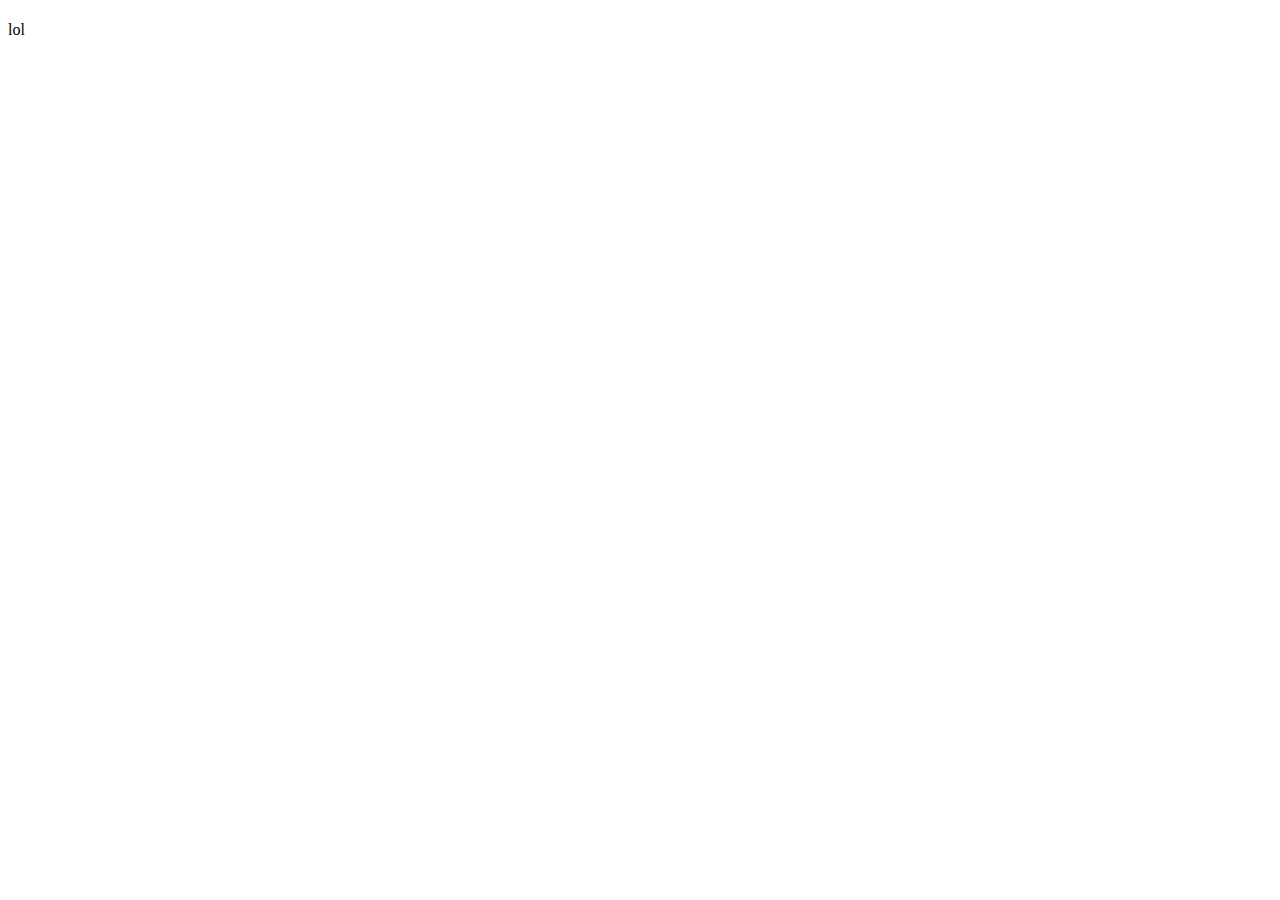
==== index.html @ 3529029d "commit" ====
<!DOCTYPE html>
<head>
	<meta charset="utf-8">
</head>
<body>

  <h1 id="title"></h1>
	

  <P>lol<p></p>
	<script src="d3.v3.js"></script>
	<script src="d3.jsonp.js"></script>
	<script src="vis.js"></script>
        
            
  <!-- <script src="three-circles.js"></script> -->
</body>
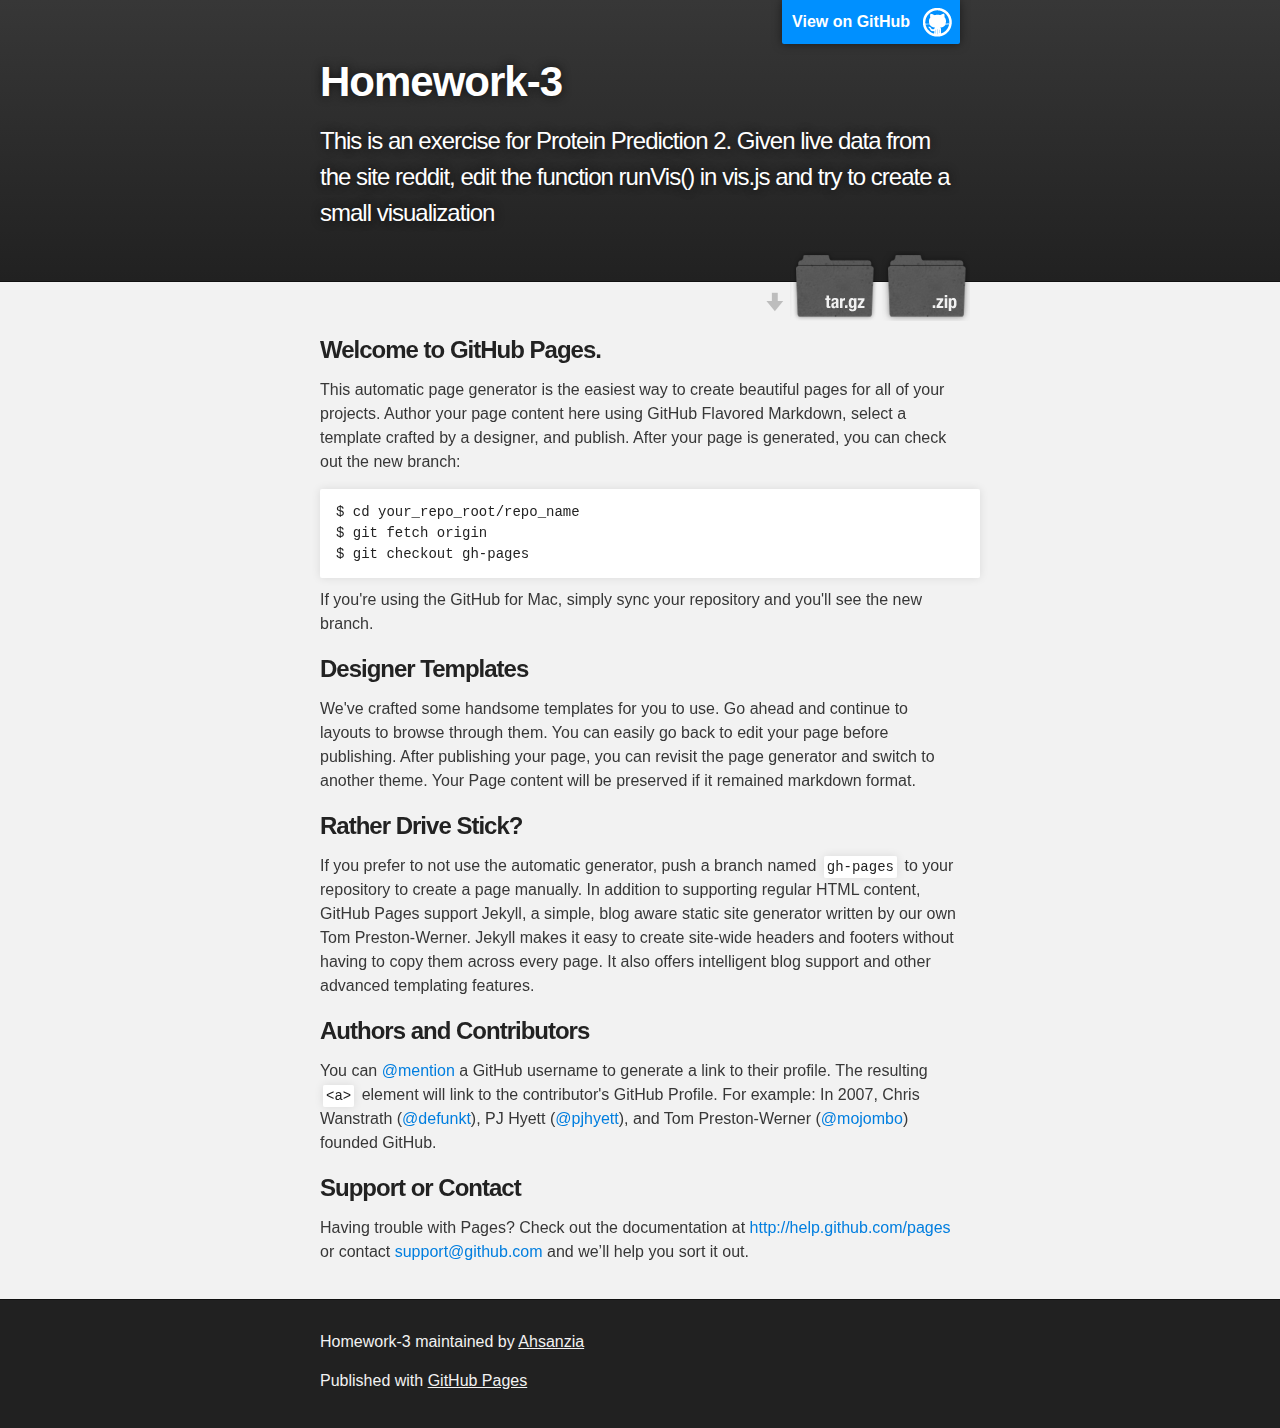
==== commit 8cba27d4: "Create gh-pages branch via GitHub" ====
--- a/index.html
+++ b/index.html
@@ -1,17 +1,79 @@
 <!DOCTYPE html>
-<head>
-	<meta charset="utf-8">
-</head>
-<body>
+<html>
 
-  <h1 id="title"></h1>
-	
+  <head>
+    <meta charset='utf-8'>
+    <meta http-equiv="X-UA-Compatible" content="chrome=1">
+    <meta name="description" content="Homework-3 : This is an exercise for Protein Prediction 2. Given live data from the site reddit, edit the function runVis() in vis.js and try to create a small visualization">
 
-  <P>lol<p></p>
-	<script src="d3.v3.js"></script>
-	<script src="d3.jsonp.js"></script>
-	<script src="vis.js"></script>
-        
-            
-  <!-- <script src="three-circles.js"></script> -->
-</body>
+    <link rel="stylesheet" type="text/css" media="screen" href="stylesheets/stylesheet.css">
+
+    <title>Homework-3</title>
+  </head>
+
+  <body>
+
+    <!-- HEADER -->
+    <div id="header_wrap" class="outer">
+        <header class="inner">
+          <a id="forkme_banner" href="https://github.com/Ahsanzia/homework-3">View on GitHub</a>
+
+          <h1 id="project_title">Homework-3</h1>
+          <h2 id="project_tagline">This is an exercise for Protein Prediction 2. Given live data from the site reddit, edit the function runVis() in vis.js and try to create a small visualization</h2>
+
+            <section id="downloads">
+              <a class="zip_download_link" href="https://github.com/Ahsanzia/homework-3/zipball/master">Download this project as a .zip file</a>
+              <a class="tar_download_link" href="https://github.com/Ahsanzia/homework-3/tarball/master">Download this project as a tar.gz file</a>
+            </section>
+        </header>
+    </div>
+
+    <!-- MAIN CONTENT -->
+    <div id="main_content_wrap" class="outer">
+      <section id="main_content" class="inner">
+        <h3>
+<a id="welcome-to-github-pages" class="anchor" href="#welcome-to-github-pages" aria-hidden="true"><span class="octicon octicon-link"></span></a>Welcome to GitHub Pages.</h3>
+
+<p>This automatic page generator is the easiest way to create beautiful pages for all of your projects. Author your page content here using GitHub Flavored Markdown, select a template crafted by a designer, and publish. After your page is generated, you can check out the new branch:</p>
+
+<pre><code>$ cd your_repo_root/repo_name
+$ git fetch origin
+$ git checkout gh-pages
+</code></pre>
+
+<p>If you're using the GitHub for Mac, simply sync your repository and you'll see the new branch.</p>
+
+<h3>
+<a id="designer-templates" class="anchor" href="#designer-templates" aria-hidden="true"><span class="octicon octicon-link"></span></a>Designer Templates</h3>
+
+<p>We've crafted some handsome templates for you to use. Go ahead and continue to layouts to browse through them. You can easily go back to edit your page before publishing. After publishing your page, you can revisit the page generator and switch to another theme. Your Page content will be preserved if it remained markdown format.</p>
+
+<h3>
+<a id="rather-drive-stick" class="anchor" href="#rather-drive-stick" aria-hidden="true"><span class="octicon octicon-link"></span></a>Rather Drive Stick?</h3>
+
+<p>If you prefer to not use the automatic generator, push a branch named <code>gh-pages</code> to your repository to create a page manually. In addition to supporting regular HTML content, GitHub Pages support Jekyll, a simple, blog aware static site generator written by our own Tom Preston-Werner. Jekyll makes it easy to create site-wide headers and footers without having to copy them across every page. It also offers intelligent blog support and other advanced templating features.</p>
+
+<h3>
+<a id="authors-and-contributors" class="anchor" href="#authors-and-contributors" aria-hidden="true"><span class="octicon octicon-link"></span></a>Authors and Contributors</h3>
+
+<p>You can <a href="https://github.com/blog/821" class="user-mention">@mention</a> a GitHub username to generate a link to their profile. The resulting <code>&lt;a&gt;</code> element will link to the contributor's GitHub Profile. For example: In 2007, Chris Wanstrath (<a href="https://github.com/defunkt" class="user-mention">@defunkt</a>), PJ Hyett (<a href="https://github.com/pjhyett" class="user-mention">@pjhyett</a>), and Tom Preston-Werner (<a href="https://github.com/mojombo" class="user-mention">@mojombo</a>) founded GitHub.</p>
+
+<h3>
+<a id="support-or-contact" class="anchor" href="#support-or-contact" aria-hidden="true"><span class="octicon octicon-link"></span></a>Support or Contact</h3>
+
+<p>Having trouble with Pages? Check out the documentation at <a href="http://help.github.com/pages">http://help.github.com/pages</a> or contact <a href="mailto:support@github.com">support@github.com</a> and we’ll help you sort it out.</p>
+      </section>
+    </div>
+
+    <!-- FOOTER  -->
+    <div id="footer_wrap" class="outer">
+      <footer class="inner">
+        <p class="copyright">Homework-3 maintained by <a href="https://github.com/Ahsanzia">Ahsanzia</a></p>
+        <p>Published with <a href="http://pages.github.com">GitHub Pages</a></p>
+      </footer>
+    </div>
+
+    
+
+  </body>
+</html>
--- a/stylesheets/stylesheet.css
+++ b/stylesheets/stylesheet.css
@@ -0,0 +1,423 @@
+/*******************************************************************************
+Slate Theme for GitHub Pages
+by Jason Costello, @jsncostello
+*******************************************************************************/
+
+@import url(pygment_trac.css);
+
+/*******************************************************************************
+MeyerWeb Reset
+*******************************************************************************/
+
+html, body, div, span, applet, object, iframe,
+h1, h2, h3, h4, h5, h6, p, blockquote, pre,
+a, abbr, acronym, address, big, cite, code,
+del, dfn, em, img, ins, kbd, q, s, samp,
+small, strike, strong, sub, sup, tt, var,
+b, u, i, center,
+dl, dt, dd, ol, ul, li,
+fieldset, form, label, legend,
+table, caption, tbody, tfoot, thead, tr, th, td,
+article, aside, canvas, details, embed,
+figure, figcaption, footer, header, hgroup,
+menu, nav, output, ruby, section, summary,
+time, mark, audio, video {
+  margin: 0;
+  padding: 0;
+  border: 0;
+  font: inherit;
+  vertical-align: baseline;
+}
+
+/* HTML5 display-role reset for older browsers */
+article, aside, details, figcaption, figure,
+footer, header, hgroup, menu, nav, section {
+  display: block;
+}
+
+ol, ul {
+  list-style: none;
+}
+
+table {
+  border-collapse: collapse;
+  border-spacing: 0;
+}
+
+/*******************************************************************************
+Theme Styles
+*******************************************************************************/
+
+body {
+  box-sizing: border-box;
+  color:#373737;
+  background: #212121;
+  font-size: 16px;
+  font-family: 'Myriad Pro', Calibri, Helvetica, Arial, sans-serif;
+  line-height: 1.5;
+  -webkit-font-smoothing: antialiased;
+}
+
+h1, h2, h3, h4, h5, h6 {
+  margin: 10px 0;
+  font-weight: 700;
+  color:#222222;
+  font-family: 'Lucida Grande', 'Calibri', Helvetica, Arial, sans-serif;
+  letter-spacing: -1px;
+}
+
+h1 {
+  font-size: 36px;
+  font-weight: 700;
+}
+
+h2 {
+  padding-bottom: 10px;
+  font-size: 32px;
+  background: url('../images/bg_hr.png') repeat-x bottom;
+}
+
+h3 {
+  font-size: 24px;
+}
+
+h4 {
+  font-size: 21px;
+}
+
+h5 {
+  font-size: 18px;
+}
+
+h6 {
+  font-size: 16px;
+}
+
+p {
+  margin: 10px 0 15px 0;
+}
+
+footer p {
+  color: #f2f2f2;
+}
+
+a {
+  text-decoration: none;
+  color: #007edf;
+  text-shadow: none;
+
+  transition: color 0.5s ease;
+  transition: text-shadow 0.5s ease;
+  -webkit-transition: color 0.5s ease;
+  -webkit-transition: text-shadow 0.5s ease;
+  -moz-transition: color 0.5s ease;
+  -moz-transition: text-shadow 0.5s ease;
+  -o-transition: color 0.5s ease;
+  -o-transition: text-shadow 0.5s ease;
+  -ms-transition: color 0.5s ease;
+  -ms-transition: text-shadow 0.5s ease;
+}
+
+a:hover, a:focus {text-decoration: underline;}
+
+footer a {
+  color: #F2F2F2;
+  text-decoration: underline;
+}
+
+em {
+  font-style: italic;
+}
+
+strong {
+  font-weight: bold;
+}
+
+img {
+  position: relative;
+  margin: 0 auto;
+  max-width: 739px;
+  padding: 5px;
+  margin: 10px 0 10px 0;
+  border: 1px solid #ebebeb;
+
+  box-shadow: 0 0 5px #ebebeb;
+  -webkit-box-shadow: 0 0 5px #ebebeb;
+  -moz-box-shadow: 0 0 5px #ebebeb;
+  -o-box-shadow: 0 0 5px #ebebeb;
+  -ms-box-shadow: 0 0 5px #ebebeb;
+}
+
+p img {
+  display: inline;
+  margin: 0;
+  padding: 0;
+  vertical-align: middle;
+  text-align: center;
+  border: none;
+}
+
+pre, code {
+  width: 100%;
+  color: #222;
+  background-color: #fff;
+
+  font-family: Monaco, "Bitstream Vera Sans Mono", "Lucida Console", Terminal, monospace;
+  font-size: 14px;
+
+  border-radius: 2px;
+  -moz-border-radius: 2px;
+  -webkit-border-radius: 2px;
+}
+
+pre {
+  width: 100%;
+  padding: 10px;
+  box-shadow: 0 0 10px rgba(0,0,0,.1);
+  overflow: auto;
+}
+
+code {
+  padding: 3px;
+  margin: 0 3px;
+  box-shadow: 0 0 10px rgba(0,0,0,.1);
+}
+
+pre code {
+  display: block;
+  box-shadow: none;
+}
+
+blockquote {
+  color: #666;
+  margin-bottom: 20px;
+  padding: 0 0 0 20px;
+  border-left: 3px solid #bbb;
+}
+
+
+ul, ol, dl {
+  margin-bottom: 15px
+}
+
+ul {
+  list-style: inside;
+  padding-left: 20px;
+}
+
+ol {
+  list-style: decimal inside;
+  padding-left: 20px;
+}
+
+dl dt {
+  font-weight: bold;
+}
+
+dl dd {
+  padding-left: 20px;
+  font-style: italic;
+}
+
+dl p {
+  padding-left: 20px;
+  font-style: italic;
+}
+
+hr {
+  height: 1px;
+  margin-bottom: 5px;
+  border: none;
+  background: url('../images/bg_hr.png') repeat-x center;
+}
+
+table {
+  border: 1px solid #373737;
+  margin-bottom: 20px;
+  text-align: left;
+ }
+
+th {
+  font-family: 'Lucida Grande', 'Helvetica Neue', Helvetica, Arial, sans-serif;
+  padding: 10px;
+  background: #373737;
+  color: #fff;
+ }
+
+td {
+  padding: 10px;
+  border: 1px solid #373737;
+ }
+
+form {
+  background: #f2f2f2;
+  padding: 20px;
+}
+
+/*******************************************************************************
+Full-Width Styles
+*******************************************************************************/
+
+.outer {
+  width: 100%;
+}
+
+.inner {
+  position: relative;
+  max-width: 640px;
+  padding: 20px 10px;
+  margin: 0 auto;
+}
+
+#forkme_banner {
+  display: block;
+  position: absolute;
+  top:0;
+  right: 10px;
+  z-index: 10;
+  padding: 10px 50px 10px 10px;
+  color: #fff;
+  background: url('../images/blacktocat.png') #0090ff no-repeat 95% 50%;
+  font-weight: 700;
+  box-shadow: 0 0 10px rgba(0,0,0,.5);
+  border-bottom-left-radius: 2px;
+  border-bottom-right-radius: 2px;
+}
+
+#header_wrap {
+  background: #212121;
+  background: -moz-linear-gradient(top, #373737, #212121);
+  background: -webkit-linear-gradient(top, #373737, #212121);
+  background: -ms-linear-gradient(top, #373737, #212121);
+  background: -o-linear-gradient(top, #373737, #212121);
+  background: linear-gradient(top, #373737, #212121);
+}
+
+#header_wrap .inner {
+  padding: 50px 10px 30px 10px;
+}
+
+#project_title {
+  margin: 0;
+  color: #fff;
+  font-size: 42px;
+  font-weight: 700;
+  text-shadow: #111 0px 0px 10px;
+}
+
+#project_tagline {
+  color: #fff;
+  font-size: 24px;
+  font-weight: 300;
+  background: none;
+  text-shadow: #111 0px 0px 10px;
+}
+
+#downloads {
+  position: absolute;
+  width: 210px;
+  z-index: 10;
+  bottom: -40px;
+  right: 0;
+  height: 70px;
+  background: url('../images/icon_download.png') no-repeat 0% 90%;
+}
+
+.zip_download_link {
+  display: block;
+  float: right;
+  width: 90px;
+  height:70px;
+  text-indent: -5000px;
+  overflow: hidden;
+  background: url(../images/sprite_download.png) no-repeat bottom left;
+}
+
+.tar_download_link {
+  display: block;
+  float: right;
+  width: 90px;
+  height:70px;
+  text-indent: -5000px;
+  overflow: hidden;
+  background: url(../images/sprite_download.png) no-repeat bottom right;
+  margin-left: 10px;
+}
+
+.zip_download_link:hover {
+  background: url(../images/sprite_download.png) no-repeat top left;
+}
+
+.tar_download_link:hover {
+  background: url(../images/sprite_download.png) no-repeat top right;
+}
+
+#main_content_wrap {
+  background: #f2f2f2;
+  border-top: 1px solid #111;
+  border-bottom: 1px solid #111;
+}
+
+#main_content {
+  padding-top: 40px;
+}
+
+#footer_wrap {
+  background: #212121;
+}
+
+
+
+/*******************************************************************************
+Small Device Styles
+*******************************************************************************/
+
+@media screen and (max-width: 480px) {
+  body {
+    font-size:14px;
+  }
+
+  #downloads {
+    display: none;
+  }
+
+  .inner {
+    min-width: 320px;
+    max-width: 480px;
+  }
+
+  #project_title {
+  font-size: 32px;
+  }
+
+  h1 {
+    font-size: 28px;
+  }
+
+  h2 {
+    font-size: 24px;
+  }
+
+  h3 {
+    font-size: 21px;
+  }
+
+  h4 {
+    font-size: 18px;
+  }
+
+  h5 {
+    font-size: 14px;
+  }
+
+  h6 {
+    font-size: 12px;
+  }
+
+  code, pre {
+    min-width: 320px;
+    max-width: 480px;
+    font-size: 11px;
+  }
+
+}
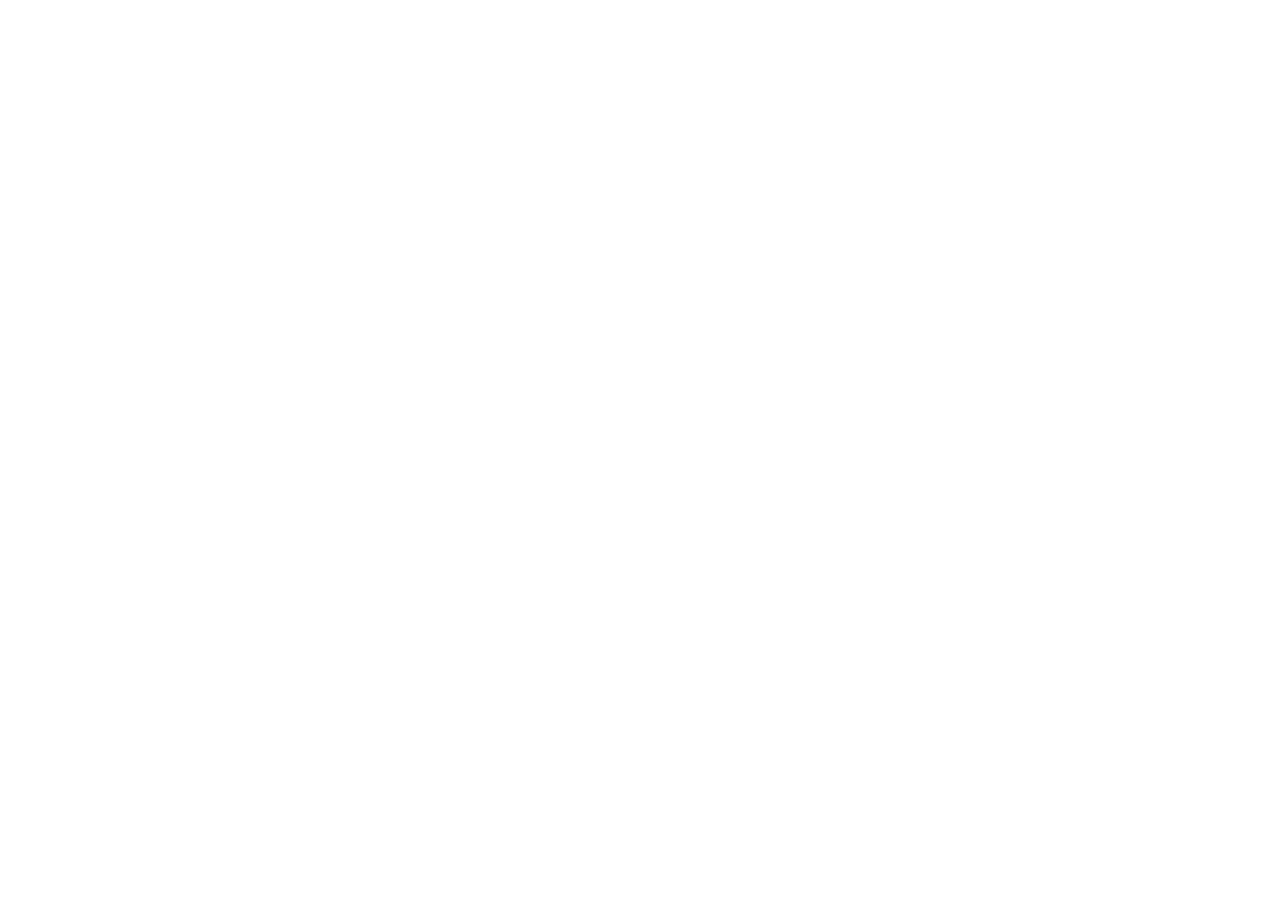
==== commit 28e4119d: "Update index.html" ====
--- a/index.html
+++ b/index.html
@@ -1,79 +1,119 @@
 <!DOCTYPE html>
-<html>
+<head>
+    <meta HTTP-EQUIV="X-UA-COMPATIBLE" CONTENT="IE=EmulateIE9" >
+    <script src="jquery.js" type="text/javascript"></script>
+        
+    <script type="text/javascript" src="scripts/d3.min.js"></script>
+    <script src="d3.jsonp.js"></script>
+    <script type="text/javascript" src="scripts/radialProgress.js"></script>
+    <link type="text/css" rel="stylesheet" href="styles/style.css">
+    <script src="myscript.js" type="text/javascript"></script>
+    
+    <style>
+        
+        .text{
+              margin-bottom: 30px;
+           float: left;
+           width:1000px;
+        }
 
-  <head>
-    <meta charset='utf-8'>
-    <meta http-equiv="X-UA-Compatible" content="chrome=1">
-    <meta name="description" content="Homework-3 : This is an exercise for Protein Prediction 2. Given live data from the site reddit, edit the function runVis() in vis.js and try to create a small visualization">
+     
+        #outer {
+            background:#FFFFFF;
+            border-radius: 5px;
+            color: #000;
+        }
 
-    <link rel="stylesheet" type="text/css" media="screen" href="stylesheets/stylesheet.css">
+        #div1, #div2, #div3, #div4 {
+            width: 33%;
+            height: 200px;
+            box-sizing: border-box;
+            float: left;
+        }
+        .div0 .arc {
+            stroke-weight:0.1;
+            fill: #3660b0;
+        }
+         .div0 .arc2 {
+            stroke-weight:0.1;
+            fill: #f0a417;
+        }
+        
 
-    <title>Homework-3</title>
-  </head>
+        .div1 .arc {
+            stroke-weight: 0.1;
+            fill: #f0a417;
+        }
+        
+        .div1 .arc2 {
+            stroke-weight: 0.1;
+            fill: #3660b0;
+      
+        }
 
-  <body>
 
-    <!-- HEADER -->
-    <div id="header_wrap" class="outer">
-        <header class="inner">
-          <a id="forkme_banner" href="https://github.com/Ahsanzia/homework-3">View on GitHub</a>
+        .div2 .arc {
+            stroke-weight: 0.1;
+            fill: #b00d08;
+        }
+        .div2 .arc2 {
+            stroke-weight: 0.1;
+            fill: #1d871b;
+        }
+       
+        .div3 .arc {
+            stroke-weight: 0.1;
+            fill: #1d871b;
+        }
+          .div3 .arc2 {
+            stroke-weight: 0.1;
+              fill: #b00d08;
+        }
 
-          <h1 id="project_title">Homework-3</h1>
-          <h2 id="project_tagline">This is an exercise for Protein Prediction 2. Given live data from the site reddit, edit the function runVis() in vis.js and try to create a small visualization</h2>
 
-            <section id="downloads">
-              <a class="zip_download_link" href="https://github.com/Ahsanzia/homework-3/zipball/master">Download this project as a .zip file</a>
-              <a class="tar_download_link" href="https://github.com/Ahsanzia/homework-3/tarball/master">Download this project as a tar.gz file</a>
-            </section>
-        </header>
+
+        .selectedRadial {
+            border-radius: 3px;
+            background: #f4f4f4;
+            color: #000;
+            box-shadow: 0 1px 5px rgba(0,0,0,0.4);
+            -moz-box-shadow: 0 1px 5px rgba(0,0,0,0.4);
+            border: 1px solid rgba(200,200,200,0.85);
+        }
+
+        .radial {
+            border-radius: 3px;
+            background: #FFFFFF;
+            color: #000;
+
+        }
+        .mydivs{
+             
+            float:left;
+            width:200px;
+            height:200px;
+            
+        }
+
+
+    </style>
+</head>
+
+<body>
+
+<div id='outer' style="width: 1000px; height:800px; margin: 0px auto; margin-top:20px; padding:10px">
+    <div id="main" style="width:1000px; height:200px; margin: 0px auto; ">
+        <div style="margin:0 auto;width: 1000px;" class="dives">
+    
+            </div>
     </div>
+</div>
 
-    <!-- MAIN CONTENT -->
-    <div id="main_content_wrap" class="outer">
-      <section id="main_content" class="inner">
-        <h3>
-<a id="welcome-to-github-pages" class="anchor" href="#welcome-to-github-pages" aria-hidden="true"><span class="octicon octicon-link"></span></a>Welcome to GitHub Pages.</h3>
 
-<p>This automatic page generator is the easiest way to create beautiful pages for all of your projects. Author your page content here using GitHub Flavored Markdown, select a template crafted by a designer, and publish. After your page is generated, you can check out the new branch:</p>
 
-<pre><code>$ cd your_repo_root/repo_name
-$ git fetch origin
-$ git checkout gh-pages
-</code></pre>
 
-<p>If you're using the GitHub for Mac, simply sync your repository and you'll see the new branch.</p>
 
-<h3>
-<a id="designer-templates" class="anchor" href="#designer-templates" aria-hidden="true"><span class="octicon octicon-link"></span></a>Designer Templates</h3>
+</body>
+</html>
 
-<p>We've crafted some handsome templates for you to use. Go ahead and continue to layouts to browse through them. You can easily go back to edit your page before publishing. After publishing your page, you can revisit the page generator and switch to another theme. Your Page content will be preserved if it remained markdown format.</p>
-
-<h3>
-<a id="rather-drive-stick" class="anchor" href="#rather-drive-stick" aria-hidden="true"><span class="octicon octicon-link"></span></a>Rather Drive Stick?</h3>
-
-<p>If you prefer to not use the automatic generator, push a branch named <code>gh-pages</code> to your repository to create a page manually. In addition to supporting regular HTML content, GitHub Pages support Jekyll, a simple, blog aware static site generator written by our own Tom Preston-Werner. Jekyll makes it easy to create site-wide headers and footers without having to copy them across every page. It also offers intelligent blog support and other advanced templating features.</p>
-
-<h3>
-<a id="authors-and-contributors" class="anchor" href="#authors-and-contributors" aria-hidden="true"><span class="octicon octicon-link"></span></a>Authors and Contributors</h3>
-
-<p>You can <a href="https://github.com/blog/821" class="user-mention">@mention</a> a GitHub username to generate a link to their profile. The resulting <code>&lt;a&gt;</code> element will link to the contributor's GitHub Profile. For example: In 2007, Chris Wanstrath (<a href="https://github.com/defunkt" class="user-mention">@defunkt</a>), PJ Hyett (<a href="https://github.com/pjhyett" class="user-mention">@pjhyett</a>), and Tom Preston-Werner (<a href="https://github.com/mojombo" class="user-mention">@mojombo</a>) founded GitHub.</p>
-
-<h3>
-<a id="support-or-contact" class="anchor" href="#support-or-contact" aria-hidden="true"><span class="octicon octicon-link"></span></a>Support or Contact</h3>
-
-<p>Having trouble with Pages? Check out the documentation at <a href="http://help.github.com/pages">http://help.github.com/pages</a> or contact <a href="mailto:support@github.com">support@github.com</a> and we’ll help you sort it out.</p>
-      </section>
-    </div>
-
-    <!-- FOOTER  -->
-    <div id="footer_wrap" class="outer">
-      <footer class="inner">
-        <p class="copyright">Homework-3 maintained by <a href="https://github.com/Ahsanzia">Ahsanzia</a></p>
-        <p>Published with <a href="http://pages.github.com">GitHub Pages</a></p>
-      </footer>
-    </div>
-
-    
-
-  </body>
-</html>
+           
--- a/styles/style.css
+++ b/styles/style.css
@@ -0,0 +1,65 @@
+/**
+ Copyright (c) 2014 BrightPoint Consulting, Inc.
+
+ Permission is hereby granted, free of charge, to any person
+ obtaining a copy of this software and associated documentation
+ files (the "Software"), to deal in the Software without
+ restriction, including without limitation the rights to use,
+ copy, modify, merge, publish, distribute, sublicense, and/or sell
+ copies of the Software, and to permit persons to whom the
+ Software is furnished to do so, subject to the following
+ conditions:
+
+ The above copyright notice and this permission notice shall be
+ included in all copies or substantial portions of the Software.
+
+ THE SOFTWARE IS PROVIDED "AS IS", WITHOUT WARRANTY OF ANY KIND,
+ EXPRESS OR IMPLIED, INCLUDING BUT NOT LIMITED TO THE WARRANTIES
+ OF MERCHANTABILITY, FITNESS FOR A PARTICULAR PURPOSE AND
+ NONINFRINGEMENT. IN NO EVENT SHALL THE AUTHORS OR COPYRIGHT
+ HOLDERS BE LIABLE FOR ANY CLAIM, DAMAGES OR OTHER LIABILITY,
+ WHETHER IN AN ACTION OF CONTRACT, TORT OR OTHERWISE, ARISING
+ FROM, OUT OF OR IN CONNECTION WITH THE SOFTWARE OR THE USE OR
+ OTHER DEALINGS IN THE SOFTWARE.
+ */
+
+.background {
+    fill: #FFFFFF;
+    fill-opacity: 0.01;
+}
+
+.component {
+    fill: #e1e1e1;
+}
+
+.component .label {
+    font-family: Myriad, "Helvetic Neue", Helvetica, Arial;
+    text-anchor: middle;
+    fill: #0000FF;
+}
+
+.arc {
+    stroke-weight:0.1;
+    fill: #4e8fff;
+}
+
+
+.arc2 {
+    stroke-weight:0.1;
+    fill: #3660b0;
+}
+
+
+.label {
+    font-family:  Myriad, "Helvetic Neue", Helvetica, Arial;
+    text-anchor: middle;
+}
+
+.radial-svg {
+    display: block;
+    margin: 0 auto;
+    width:500px;
+    word-wrap: 
+        
+    
+}